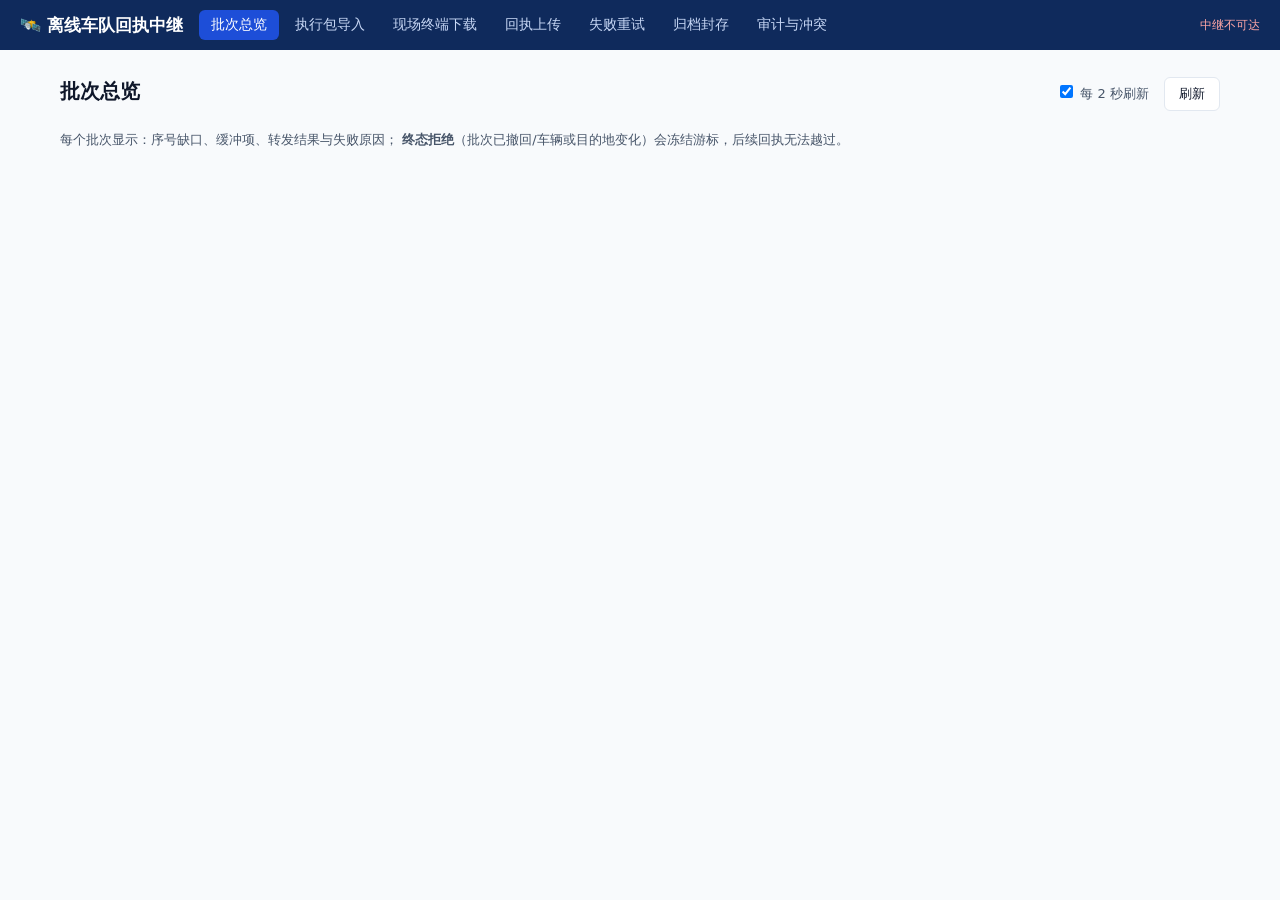
==== workspace/relay/frontend/index.html @ 3c4dcebc "init cccj-151-6" ====
<!DOCTYPE html>
<html lang="zh-CN">
<head>
<meta charset="utf-8">
<meta name="viewport" content="width=device-width, initial-scale=1">
<title>离线车队回执中继</title>
<link rel="stylesheet" href="styles.css">
</head>
<body>
<header class="topbar">
  <div class="brand">🛰️ 离线车队回执中继</div>
  <nav>
    <button data-tab="dashboard" class="active">批次总览</button>
    <button data-tab="import">执行包导入</button>
    <button data-tab="terminal">现场终端下载</button>
    <button data-tab="upload">回执上传</button>
    <button data-tab="retries">失败重试</button>
    <button data-tab="archive">归档封存</button>
    <button data-tab="audit">审计与冲突</button>
    <button data-tab="stub" class="hidden">桩适配器</button>
  </nav>
  <div class="health" id="health">连接中…</div>
</header>

<main>
  <!-- ============ 批次总览 ============ -->
  <section id="tab-dashboard" class="tab active">
    <div class="row between">
      <h2>批次总览</h2>
      <div>
        <label class="chk"><input type="checkbox" id="autoRefresh" checked> 每 2 秒刷新</label>
        <button id="refreshBtn">刷新</button>
      </div>
    </div>
    <p class="hint">每个批次显示：序号缺口、缓冲项、转发结果与失败原因；
      <b>终态拒绝</b>（批次已撤回/车辆或目的地变化）会冻结游标，后续回执无法越过。</p>
    <div id="batchCards" class="cards"></div>
    <div id="batchDetail" class="detail-panel hidden"></div>
  </section>

  <!-- ============ 执行包导入 ============ -->
  <section id="tab-import" class="tab">
    <h2>执行包导入（不可变存档）</h2>
    <p class="hint">完全相同的包再次导入返回原结果（幂等）；同 <code>batch_ref</code>
      内容不同将被拒绝并记冲突，原包永不覆盖。</p>
    <div class="grid2">
      <div>
        <h3>粘贴执行包 JSON</h3>
        <textarea id="pkgJson" rows="20" placeholder='{"batch_ref":"B-001","batch_summary":"...","seq_base":1,"items":[...]}'></textarea>
        <div class="row gap">
          <button id="importBtn" class="primary">导入执行包</button>
          <button id="loadSampleBtn">填入示例包</button>
        </div>
      </div>
      <div>
        <h3>导入结果</h3>
        <pre id="importResult" class="result">尚未导入</pre>
      </div>
    </div>
  </section>

  <!-- ============ 现场终端 ============ -->
  <section id="tab-terminal" class="tab">
    <h2>现场终端下载</h2>
    <p class="hint">离线现场从这里下载不可变批次包；下载内容带内容哈希，重复下载字节一致。</p>
    <table class="tbl">
      <thead><tr><th>批次</th><th>摘要</th><th>内容哈希</th><th>已转发回执</th><th>导入时间</th><th>操作</th></tr></thead>
      <tbody id="terminalRows"></tbody>
    </table>
    <pre id="terminalPkg" class="result hidden"></pre>
  </section>

  <!-- ============ 回执上传 ============ -->
  <section id="tab-upload" class="tab">
    <h2>批量回执上传</h2>
    <p class="hint">回执类型：<code>departed 已离场</code>、
      <code>failed_to_depart 未能出发</code>、<code>arrived 到达确认</code>。
      乱序可传（缺口会缓冲）；完全相同的重传返回原结果；同序号或同回执编号但内容不同将被拒绝。</p>
    <div class="grid2">
      <div>
        <h3>上传内容</h3>
        <textarea id="rcptJson" rows="18"
          placeholder='{"batch_ref":"B-001","batch_summary":"...","receipts":[{"seq":1,"receipt_no":"R-0001","type":"departed","batch_summary":"...","at":"2026-10-02T08:00:00Z"}]}'></textarea>
        <div class="row gap">
          <button id="uploadBtn" class="primary">上传</button>
          <button id="outOfOrderSampleBtn">填入乱序示例(1,3)</button>
        </div>
      </div>
      <div>
        <h3>上传结果</h3>
        <pre id="uploadResult" class="result">尚未上传</pre>
      </div>
    </div>
  </section>

  <!-- ============ 失败重试 ============ -->
  <section id="tab-retries" class="tab">
    <h2>待转发队列与失败重试</h2>
    <p class="hint">回调超时/网络错误会指数退避自动重试，可在此立即重试；
      终态拒绝默认不可越过，只有主系统确认已解除（批次恢复/车辆或目的地改回）后才能人工确认重投。</p>
    <div class="row gap"><button id="queueRefresh">刷新队列</button></div>
    <table class="tbl">
      <thead><tr><th>批次</th><th>序号</th><th>回执号</th><th>类型</th><th>状态</th>
        <th>尝试</th><th>失败原因 / 结果</th><th>下次重试</th><th>操作</th></tr></thead>
      <tbody id="queueRows"></tbody>
    </table>
  </section>

  <!-- ============ 归档封存 ============ -->
  <section id="tab-archive" class="tab">
    <h2>磁盘空间回收：批次封存与只读归档</h2>
    <p class="hint">只允许封存<b>无缺口、无待重试/阻塞项且全部回执已结束</b>的批次。
      封存时生成内容清单与校验摘要，热库明细迁入只读归档；同一批次重复封存返回第一次结果；
      进行中的批次或校验失败会被拒绝；归档记录永不再次进入转发队列，原审计时间线随归档保留。</p>
    <div class="row between">
      <h3 style="margin:0">热库占用预估</h3>
      <button id="storageRefresh">刷新</button>
    </div>
    <div id="storageTotals" class="metrics" style="margin:10px 0"></div>
    <table class="tbl">
      <thead><tr><th>批次</th><th>回执明细</th><th>审计行</th><th>热库占用</th>
        <th>封存资格</th><th>操作</th></tr></thead>
      <tbody id="storageRows"></tbody>
    </table>
    <h3>只读归档</h3>
    <table class="tbl">
      <thead><tr><th>批次</th><th>校验摘要</th><th>回执</th><th>审计行</th>
        <th>回收空间</th><th>封存时间</th><th>操作</th></tr></thead>
      <tbody id="archiveRows"></tbody>
    </table>
    <div id="archiveDetail" class="detail-panel hidden"></div>
  </section>

  <!-- ============ 审计 ============ -->
  <section id="tab-audit" class="tab">
    <h2>审计流与冲突记录</h2>
    <div class="row gap">
      <button id="auditRefresh">刷新</button>
      <a class="btnlike" href="/relay/api/audit" target="_blank">GET /api/audit</a>
      <a class="btnlike" href="/relay/api/conflicts" target="_blank">GET /api/conflicts</a>
    </div>
    <h3>审计事件</h3>
    <table class="tbl">
      <thead><tr><th>时间</th><th>事件</th><th>批次</th><th>序号</th><th>回执号</th><th>操作者</th><th>细节</th></tr></thead>
      <tbody id="auditRows"></tbody>
    </table>
    <h3>被拒冲突（不推进游标）</h3>
    <table class="tbl">
      <thead><tr><th>时间</th><th>原因</th><th>批次</th><th>序号</th><th>回执号</th><th>详情</th></tr></thead>
      <tbody id="conflictRows"></tbody>
    </table>
  </section>

  <!-- ============ 桩适配器控制台（演示） ============ -->
  <section id="tab-stub" class="tab">
    <h2>桩回调适配器控制台（离线演示）</h2>
    <p class="hint">仅当适配器为 <code>stub</code> 时可用。规则键：
      <code>B-001:3</code> / <code>B-001:*</code> / <code>*</code>；
      值：<code>ack</code>、<code>timeout</code>、<code>http_503</code>、
      <code>batch_withdrawn</code>、<code>vehicle_changed</code>、
      <code>destination_changed</code>、<code>fail_then_ok</code>。</p>
    <div id="stubPanel"></div>
  </section>
</main>

<div id="toast" class="toast hidden"></div>
<script src="app.js"></script>
</body>
</html>
---- workspace/relay/frontend/styles.css ----
:root {
  --blue: #1d4ed8;
  --blue-bg: #eff6ff;
  --red: #b91c1c;
  --red-bg: #fef2f2;
  --amber: #b45309;
  --amber-bg: #fffbeb;
  --green: #15803d;
  --green-bg: #f0fdf4;
  --gray: #475569;
  --gray-bg: #f8fafc;
  --border: #e2e8f0;
}
* { box-sizing: border-box; }
body {
  margin: 0;
  font-family: "PingFang SC", "Microsoft YaHei", system-ui, sans-serif;
  color: #0f172a;
  background: var(--gray-bg);
}
.topbar {
  display: flex; align-items: center; gap: 16px;
  padding: 10px 20px; background: #0f2a5c; color: #fff;
  position: sticky; top: 0; z-index: 10;
  flex-wrap: wrap;
}
.brand { font-weight: 700; font-size: 17px; white-space: nowrap; }
.topbar nav { display: flex; gap: 4px; flex-wrap: wrap; }
.topbar nav button {
  background: transparent; color: #c7d7f5; border: none;
  padding: 6px 12px; border-radius: 6px; cursor: pointer; font-size: 14px;
}
.topbar nav button:hover { background: rgba(255, 255, 255, .12); color: #fff; }
.topbar nav button.active { background: var(--blue); color: #fff; }
.health { margin-left: auto; font-size: 12px; color: #93c5fd; white-space: nowrap; }
.health.bad { color: #fca5a5; }
main { max-width: 1200px; margin: 0 auto; padding: 20px; }
.tab { display: none; }
.tab.active { display: block; }
h2 { margin: 8px 0 12px; font-size: 20px; }
h3 { margin: 16px 0 8px; font-size: 15px; }
.hint { color: var(--gray); font-size: 13px; line-height: 1.6; }
.row { display: flex; align-items: center; }
.row.between { justify-content: space-between; flex-wrap: wrap; gap: 8px; }
.row.gap { gap: 8px; margin: 8px 0; }
.hidden { display: none !important; }
.chk { font-size: 13px; color: var(--gray); margin-right: 10px; }

button, .btnlike {
  border: 1px solid var(--border); background: #fff; color: #0f172a;
  padding: 7px 14px; border-radius: 6px; cursor: pointer; font-size: 13px;
  text-decoration: none; display: inline-block;
}
button:hover, .btnlike:hover { border-color: #94a3b8; }
button.primary { background: var(--blue); color: #fff; border-color: var(--blue); }
button.danger { background: var(--red); color: #fff; border-color: var(--red); }
button.warn { background: var(--amber); color: #fff; border-color: var(--amber); }
button:disabled { opacity: .5; cursor: not-allowed; }

textarea {
  width: 100%; font-family: ui-monospace, Menlo, Consolas, monospace;
  font-size: 12.5px; border: 1px solid var(--border); border-radius: 8px;
  padding: 10px; background: #fff; resize: vertical;
}
pre.result {
  background: #0b1220; color: #d7e4ff; padding: 12px; border-radius: 8px;
  font-size: 12px; min-height: 120px; max-height: 520px; overflow: auto;
  white-space: pre-wrap; word-break: break-word;
}
.grid2 { display: grid; grid-template-columns: 1fr 1fr; gap: 18px; }
@media (max-width: 900px) { .grid2 { grid-template-columns: 1fr; } }

/* 卡片 */
.cards { display: grid; grid-template-columns: repeat(auto-fill, minmax(360px, 1fr)); gap: 14px; }
.card {
  background: #fff; border: 1px solid var(--border); border-radius: 10px;
  padding: 14px 16px; cursor: pointer; transition: box-shadow .15s;
}
.card:hover { box-shadow: 0 2px 12px rgba(15, 42, 92, .12); }
.card h4 { margin: 0 0 6px; font-size: 15px; }
.card .sub { color: var(--gray); font-size: 12px; margin-bottom: 8px; word-break: break-all; }
.badge {
  display: inline-block; padding: 2px 9px; border-radius: 999px;
  font-size: 12px; font-weight: 600; margin: 2px 4px 2px 0;
}
.badge.forwarded, .badge.all_forwarded { background: var(--green-bg); color: var(--green); }
.badge.queued { background: var(--blue-bg); color: var(--blue); }
.badge.buffered, .badge.collecting { background: var(--amber-bg); color: var(--amber); }
.badge.dispatching, .badge.retry_wait, .badge.forwarding { background: #f5f3ff; color: #6d28d9; }
.badge.rejected_terminal, .badge.blocked_terminal { background: var(--red-bg); color: var(--red); }
.badge.idle { background: #f1f5f9; color: var(--gray); }
.badge.archived { background: #e2e8f0; color: var(--gray); }
.metrics { display: flex; flex-wrap: wrap; gap: 6px; margin-top: 8px; font-size: 12px; }
.metric { background: var(--gray-bg); border-radius: 6px; padding: 3px 8px; }
.metric b { font-size: 13px; }
.gapline { color: var(--red); font-size: 12.5px; margin-top: 6px; }

.detail-panel {
  margin-top: 18px; background: #fff; border: 1px solid var(--border);
  border-radius: 10px; padding: 16px;
}
.tbl { width: 100%; border-collapse: collapse; background: #fff; border-radius: 10px; overflow: hidden;
  border: 1px solid var(--border); font-size: 13px; margin: 8px 0 18px; }
.tbl th, .tbl td { text-align: left; padding: 8px 10px; border-bottom: 1px solid var(--border);
  vertical-align: top; }
.tbl th { background: var(--gray-bg); font-weight: 600; color: #334155; }
.tbl tr:last-child td { border-bottom: none; }
.tbl code { font-size: 12px; }
.mono { font-family: ui-monospace, Menlo, monospace; font-size: 12px; }
.err-text { color: var(--red); }
.ok-text { color: var(--green); }
.muted { color: var(--gray); }
.toast {
  position: fixed; bottom: 24px; left: 50%; transform: translateX(-50%);
  background: #0f2a5c; color: #fff; padding: 10px 18px; border-radius: 8px;
  font-size: 14px; z-index: 50; max-width: 80vw;
}
.toast.err { background: var(--red); }
.toast.ok { background: var(--green); }
code {
  background: #eef2f7; padding: 1px 5px; border-radius: 4px;
  font-family: ui-monospace, Menlo, monospace; font-size: 12px;
}
.blocker-box {
  border: 1px solid #fecaca; background: var(--red-bg); color: var(--red);
  border-radius: 8px; padding: 10px 12px; margin: 10px 0; font-size: 13px;
}
.archive-notice {
  border: 1px solid var(--border); background: var(--gray-bg); color: var(--gray);
  border-radius: 8px; padding: 10px 12px; margin: 10px 0; font-size: 13px;
}
.ok-box {
  border: 1px solid #bbf7d0; background: var(--green-bg); color: var(--green);
  border-radius: 8px; padding: 10px 12px; margin: 10px 0; font-size: 13px;
}
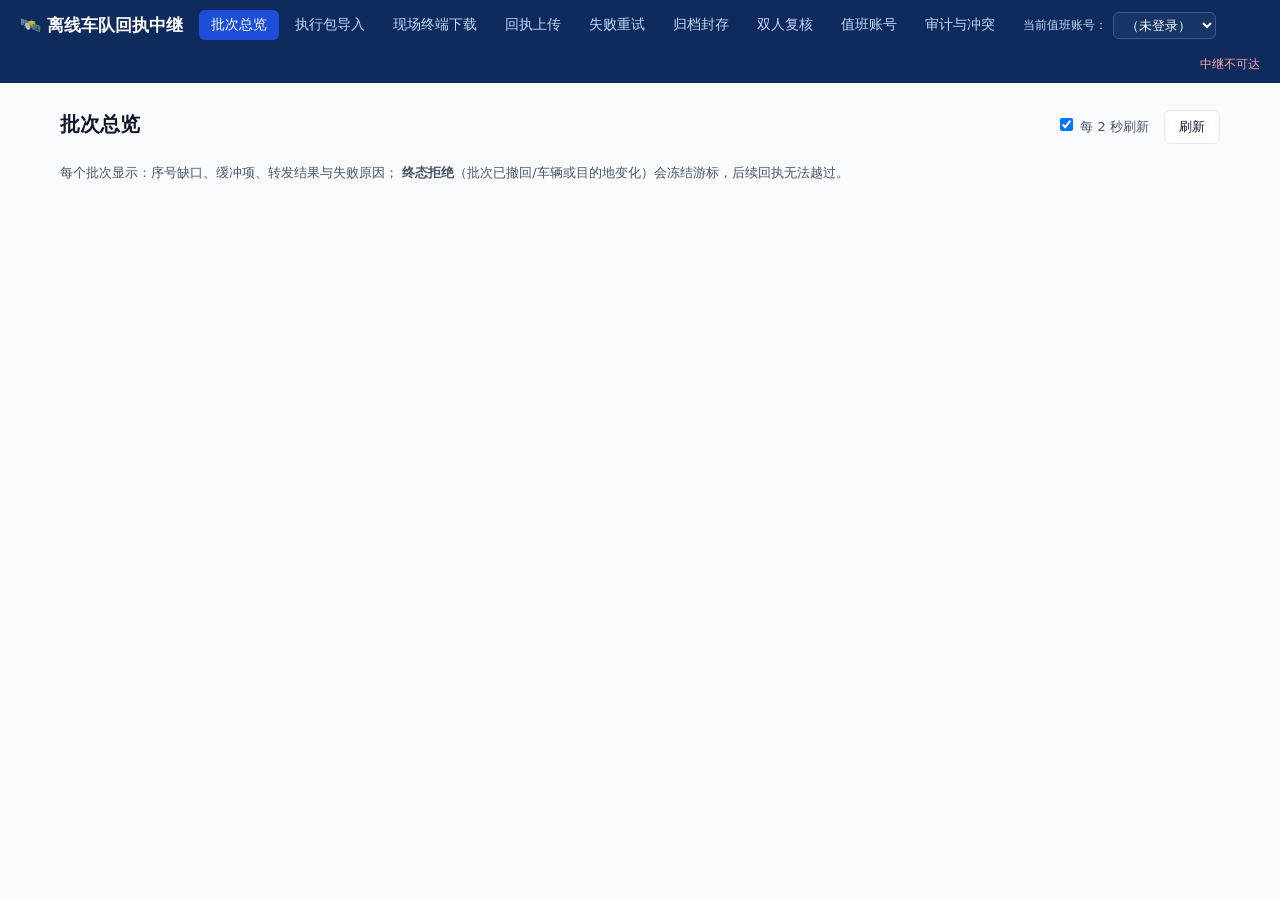
==== commit d74c3010: "pairwise cccj-151-6 run B" ====
--- a/workspace/relay/frontend/index.html
+++ b/workspace/relay/frontend/index.html
@@ -16,9 +16,15 @@
     <button data-tab="upload">回执上传</button>
     <button data-tab="retries">失败重试</button>
     <button data-tab="archive">归档封存</button>
+    <button data-tab="approvals">双人复核 <span id="todoBadge" class="todo-badge hidden">0</span></button>
+    <button data-tab="accounts">值班账号</button>
     <button data-tab="audit">审计与冲突</button>
     <button data-tab="stub" class="hidden">桩适配器</button>
   </nav>
+  <div class="identity">
+    <label>当前值班账号：</label>
+    <select id="userSelect"><option value="">（未登录）</option></select>
+  </div>
   <div class="health" id="health">连接中…</div>
 </header>
 
@@ -151,6 +157,85 @@
     </table>
   </section>
 
+  <!-- ============ 双人复核 ============ -->
+  <section id="tab-approvals" class="tab">
+    <h2>岗位权限与双人复核</h2>
+    <p class="hint">敏感指令（<b>执行包导入 / 失败重试 / 终态解除重投 / 批次封存</b>）
+      先形成带<b>资源版本</b>与<b>请求指纹</b>的待批事项，只能由<b>另一个</b>具备相应
+      岗位权限的账号在权限仍有效、目标状态未变化时批准；申请人不能自批。
+      账号停用、角色调整、资源变化或超时会使未决事项立即失效（已生效动作不回滚）。</p>
+
+    <h3>① 发起敏感指令申请</h3>
+    <div class="grid2">
+      <div>
+        <div class="row gap">
+          <select id="apAction">
+            <option value="package_import">执行包导入（需调度）</option>
+            <option value="manual_retry">失败重试（需调度）</option>
+            <option value="ack_terminal">终态解除重投（需调度）</option>
+            <option value="batch_seal">批次封存（需归档审查）</option>
+          </select>
+          <input id="apBatch" placeholder="batch_ref（批次号）" style="flex:1">
+          <input id="apSeq" placeholder="seq（重试/终态解除需要）" style="width:180px">
+        </div>
+        <textarea id="apPkgJson" rows="12"
+          placeholder='执行包导入时在此粘贴包 JSON：{"batch_ref":"...","batch_summary":"...","items":[...]}'></textarea>
+        <div class="row gap">
+          <input id="apNote" placeholder="申请备注（可选）" style="flex:1">
+          <button id="apSubmit" class="primary">提交申请（待另一账号复核）</button>
+        </div>
+      </div>
+      <div>
+        <h3>申请结果</h3>
+        <pre id="apResult" class="result">尚未申请</pre>
+      </div>
+    </div>
+
+    <div class="row between">
+      <h3>② 本人待办</h3>
+      <button id="apRefresh">刷新</button>
+    </div>
+    <div id="todoMine"></div>
+    <div id="todoReview"></div>
+
+    <h3>③ 已失效事项</h3>
+    <div id="invalidList"></div>
+
+    <h3>④ 完整决策记录（申请/批准/拒绝/失效/执行）</h3>
+    <table class="tbl">
+      <thead><tr><th>时间</th><th>事项</th><th>动作</th><th>决策</th><th>操作者</th><th>细节</th></tr></thead>
+      <tbody id="decisionRows"></tbody>
+    </table>
+
+    <h3>全部事项</h3>
+    <div id="approvalAll"></div>
+    <div id="approvalDetail" class="detail-panel hidden"></div>
+  </section>
+
+  <!-- ============ 值班账号 ============ -->
+  <section id="tab-accounts" class="tab">
+    <h2>值班账号与岗位权限</h2>
+    <p class="hint">三类权限：<span class="badge queued">观察 observe</span>
+      <span class="badge dispatching">调度 dispatch</span>
+      <span class="badge retry_wait">归档审查 archive_review</span>。
+      停用账号或收缩角色会使其名下未决事项<b>立即失效</b>。</p>
+    <div class="row between"><h3>账号列表</h3><button id="accRefresh">刷新</button></div>
+    <table class="tbl">
+      <thead><tr><th>账号</th><th>姓名</th><th>权限</th><th>状态</th><th>操作</th></tr></thead>
+      <tbody id="accountRows"></tbody>
+    </table>
+    <h3>新建 / 调整账号</h3>
+    <div class="row gap">
+      <input id="accUser" placeholder="账号 username" style="width:160px">
+      <input id="accName" placeholder="显示名" style="width:180px">
+      <label class="chk"><input type="checkbox" id="roleObserve" checked> 观察</label>
+      <label class="chk"><input type="checkbox" id="roleDispatch"> 调度</label>
+      <label class="chk"><input type="checkbox" id="roleArchive"> 归档审查</label>
+      <label class="chk"><input type="checkbox" id="accActive" checked> 启用</label>
+      <button id="accSave" class="primary">保存</button>
+    </div>
+  </section>
+
   <!-- ============ 桩适配器控制台（演示） ============ -->
   <section id="tab-stub" class="tab">
     <h2>桩回调适配器控制台（离线演示）</h2>
--- a/workspace/relay/frontend/styles.css
+++ b/workspace/relay/frontend/styles.css
@@ -34,6 +34,20 @@
 .topbar nav button.active { background: var(--blue); color: #fff; }
 .health { margin-left: auto; font-size: 12px; color: #93c5fd; white-space: nowrap; }
 .health.bad { color: #fca5a5; }
+.identity { display: flex; align-items: center; gap: 6px; font-size: 12px; color: #c7d7f5; }
+.identity select {
+  padding: 4px 8px; border-radius: 6px; border: 1px solid #3b5998;
+  background: #163466; color: #fff; font-size: 13px; max-width: 180px;
+}
+.todo-badge {
+  display: inline-block; min-width: 18px; padding: 0 5px; border-radius: 9px;
+  background: #dc2626; color: #fff; font-size: 11px; font-weight: 700;
+  text-align: center; line-height: 16px; margin-left: 2px;
+}
+.ap-card.status-pending { border-left: 4px solid var(--blue); }
+.ap-card.status-executed { border-left: 4px solid var(--green); }
+.ap-card.status-invalid, .ap-card.status-execute_failed,
+.ap-card.status-rejected { border-left: 4px solid var(--red); opacity: .92; }
 main { max-width: 1200px; margin: 0 auto; padding: 20px; }
 .tab { display: none; }
 .tab.active { display: block; }
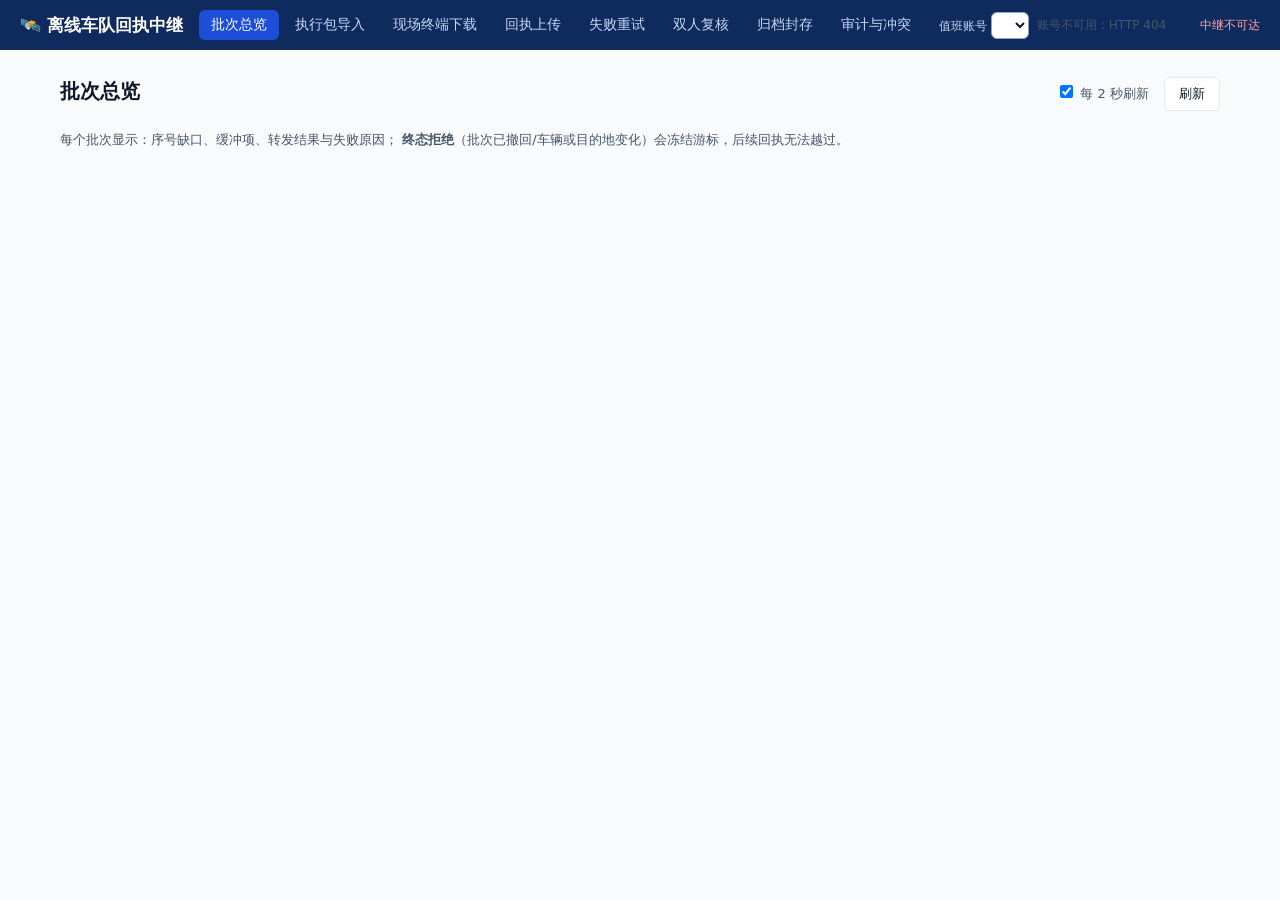
==== commit 3f11901f: "pairwise cccj-151-6 run A" ====
--- a/workspace/relay/frontend/index.html
+++ b/workspace/relay/frontend/index.html
@@ -15,15 +15,16 @@
     <button data-tab="terminal">现场终端下载</button>
     <button data-tab="upload">回执上传</button>
     <button data-tab="retries">失败重试</button>
+    <button data-tab="approvals">双人复核 <span id="todoBadge" class="nav-badge hidden">0</span></button>
     <button data-tab="archive">归档封存</button>
-    <button data-tab="approvals">双人复核 <span id="todoBadge" class="todo-badge hidden">0</span></button>
-    <button data-tab="accounts">值班账号</button>
     <button data-tab="audit">审计与冲突</button>
     <button data-tab="stub" class="hidden">桩适配器</button>
   </nav>
-  <div class="identity">
-    <label>当前值班账号：</label>
-    <select id="userSelect"><option value="">（未登录）</option></select>
+  <div class="authbar">
+    <label>值班账号
+      <select id="actorSelect"></select>
+    </label>
+    <span id="actorRoles" class="muted"></span>
   </div>
   <div class="health" id="health">连接中…</div>
 </header>
@@ -54,7 +55,7 @@
         <h3>粘贴执行包 JSON</h3>
         <textarea id="pkgJson" rows="20" placeholder='{"batch_ref":"B-001","batch_summary":"...","seq_base":1,"items":[...]}'></textarea>
         <div class="row gap">
-          <button id="importBtn" class="primary">导入执行包</button>
+          <button id="importBtn" class="primary" data-need-role="dispatch">导入执行包</button>
           <button id="loadSampleBtn">填入示例包</button>
         </div>
       </div>
@@ -109,6 +110,30 @@
       <thead><tr><th>批次</th><th>序号</th><th>回执号</th><th>类型</th><th>状态</th>
         <th>尝试</th><th>失败原因 / 结果</th><th>下次重试</th><th>操作</th></tr></thead>
       <tbody id="queueRows"></tbody>
+    </table>
+  </section>
+
+  <!-- ============ 双人复核 ============ -->
+  <section id="tab-approvals" class="tab">
+    <h2>值班岗位权限与双人复核</h2>
+    <p class="hint">执行包导入、失败重试、终态确认重投、批次封存均先生成带<b>资源版本</b>与
+      <b>请求指纹</b>的待批事项。批准时必须由不同账号、具备对应岗位且资源状态未变化；
+      账号停用/调岗/资源变化/超时会立即失效，已生效动作不回滚。</p>
+    <div id="accountPanel"></div>
+    <div class="row between">
+      <h3>本人待办（待我复核）</h3>
+      <button id="approvalRefresh">刷新</button>
+    </div>
+    <div id="approvalTodo" class="approval-list"></div>
+    <h3>我发起的事项</h3>
+    <div id="approvalMine" class="approval-list"></div>
+    <h3>已失效 / 已拒绝 / 执行失败</h3>
+    <div id="approvalInvalid" class="approval-list"></div>
+    <h3>完整决策记录</h3>
+    <table class="tbl">
+      <thead><tr><th>时间</th><th>事项</th><th>动作</th><th>申请人</th><th>批准人</th>
+        <th>决策</th><th>结果</th><th>细节</th></tr></thead>
+      <tbody id="decisionRows"></tbody>
     </table>
   </section>
 
@@ -157,85 +182,6 @@
     </table>
   </section>
 
-  <!-- ============ 双人复核 ============ -->
-  <section id="tab-approvals" class="tab">
-    <h2>岗位权限与双人复核</h2>
-    <p class="hint">敏感指令（<b>执行包导入 / 失败重试 / 终态解除重投 / 批次封存</b>）
-      先形成带<b>资源版本</b>与<b>请求指纹</b>的待批事项，只能由<b>另一个</b>具备相应
-      岗位权限的账号在权限仍有效、目标状态未变化时批准；申请人不能自批。
-      账号停用、角色调整、资源变化或超时会使未决事项立即失效（已生效动作不回滚）。</p>
-
-    <h3>① 发起敏感指令申请</h3>
-    <div class="grid2">
-      <div>
-        <div class="row gap">
-          <select id="apAction">
-            <option value="package_import">执行包导入（需调度）</option>
-            <option value="manual_retry">失败重试（需调度）</option>
-            <option value="ack_terminal">终态解除重投（需调度）</option>
-            <option value="batch_seal">批次封存（需归档审查）</option>
-          </select>
-          <input id="apBatch" placeholder="batch_ref（批次号）" style="flex:1">
-          <input id="apSeq" placeholder="seq（重试/终态解除需要）" style="width:180px">
-        </div>
-        <textarea id="apPkgJson" rows="12"
-          placeholder='执行包导入时在此粘贴包 JSON：{"batch_ref":"...","batch_summary":"...","items":[...]}'></textarea>
-        <div class="row gap">
-          <input id="apNote" placeholder="申请备注（可选）" style="flex:1">
-          <button id="apSubmit" class="primary">提交申请（待另一账号复核）</button>
-        </div>
-      </div>
-      <div>
-        <h3>申请结果</h3>
-        <pre id="apResult" class="result">尚未申请</pre>
-      </div>
-    </div>
-
-    <div class="row between">
-      <h3>② 本人待办</h3>
-      <button id="apRefresh">刷新</button>
-    </div>
-    <div id="todoMine"></div>
-    <div id="todoReview"></div>
-
-    <h3>③ 已失效事项</h3>
-    <div id="invalidList"></div>
-
-    <h3>④ 完整决策记录（申请/批准/拒绝/失效/执行）</h3>
-    <table class="tbl">
-      <thead><tr><th>时间</th><th>事项</th><th>动作</th><th>决策</th><th>操作者</th><th>细节</th></tr></thead>
-      <tbody id="decisionRows"></tbody>
-    </table>
-
-    <h3>全部事项</h3>
-    <div id="approvalAll"></div>
-    <div id="approvalDetail" class="detail-panel hidden"></div>
-  </section>
-
-  <!-- ============ 值班账号 ============ -->
-  <section id="tab-accounts" class="tab">
-    <h2>值班账号与岗位权限</h2>
-    <p class="hint">三类权限：<span class="badge queued">观察 observe</span>
-      <span class="badge dispatching">调度 dispatch</span>
-      <span class="badge retry_wait">归档审查 archive_review</span>。
-      停用账号或收缩角色会使其名下未决事项<b>立即失效</b>。</p>
-    <div class="row between"><h3>账号列表</h3><button id="accRefresh">刷新</button></div>
-    <table class="tbl">
-      <thead><tr><th>账号</th><th>姓名</th><th>权限</th><th>状态</th><th>操作</th></tr></thead>
-      <tbody id="accountRows"></tbody>
-    </table>
-    <h3>新建 / 调整账号</h3>
-    <div class="row gap">
-      <input id="accUser" placeholder="账号 username" style="width:160px">
-      <input id="accName" placeholder="显示名" style="width:180px">
-      <label class="chk"><input type="checkbox" id="roleObserve" checked> 观察</label>
-      <label class="chk"><input type="checkbox" id="roleDispatch"> 调度</label>
-      <label class="chk"><input type="checkbox" id="roleArchive"> 归档审查</label>
-      <label class="chk"><input type="checkbox" id="accActive" checked> 启用</label>
-      <button id="accSave" class="primary">保存</button>
-    </div>
-  </section>
-
   <!-- ============ 桩适配器控制台（演示） ============ -->
   <section id="tab-stub" class="tab">
     <h2>桩回调适配器控制台（离线演示）</h2>
--- a/workspace/relay/frontend/styles.css
+++ b/workspace/relay/frontend/styles.css
@@ -32,22 +32,20 @@
 }
 .topbar nav button:hover { background: rgba(255, 255, 255, .12); color: #fff; }
 .topbar nav button.active { background: var(--blue); color: #fff; }
+.nav-badge {
+  display: inline-block; min-width: 18px; padding: 0 5px; margin-left: 3px;
+  border-radius: 999px; background: #ef4444; color: #fff; font-size: 11px;
+}
+.authbar {
+  display: flex; align-items: center; gap: 8px; color: #c7d7f5;
+  font-size: 12px;
+}
+.authbar select {
+  color: #0f172a; border: 1px solid #93a5c4; border-radius: 6px;
+  padding: 4px 8px; background: #fff;
+}
 .health { margin-left: auto; font-size: 12px; color: #93c5fd; white-space: nowrap; }
 .health.bad { color: #fca5a5; }
-.identity { display: flex; align-items: center; gap: 6px; font-size: 12px; color: #c7d7f5; }
-.identity select {
-  padding: 4px 8px; border-radius: 6px; border: 1px solid #3b5998;
-  background: #163466; color: #fff; font-size: 13px; max-width: 180px;
-}
-.todo-badge {
-  display: inline-block; min-width: 18px; padding: 0 5px; border-radius: 9px;
-  background: #dc2626; color: #fff; font-size: 11px; font-weight: 700;
-  text-align: center; line-height: 16px; margin-left: 2px;
-}
-.ap-card.status-pending { border-left: 4px solid var(--blue); }
-.ap-card.status-executed { border-left: 4px solid var(--green); }
-.ap-card.status-invalid, .ap-card.status-execute_failed,
-.ap-card.status-rejected { border-left: 4px solid var(--red); opacity: .92; }
 main { max-width: 1200px; margin: 0 auto; padding: 20px; }
 .tab { display: none; }
 .tab.active { display: block; }
@@ -78,7 +76,7 @@
 }
 pre.result {
   background: #0b1220; color: #d7e4ff; padding: 12px; border-radius: 8px;
-  font-size: 12px; min-height: 120px; max-height: 520px; overflow: auto;
+  font-size: 12px; min-height: 80px; max-height: 360px; overflow: auto;
   white-space: pre-wrap; word-break: break-word;
 }
 .grid2 { display: grid; grid-template-columns: 1fr 1fr; gap: 18px; }
@@ -147,3 +145,22 @@
   border: 1px solid #bbf7d0; background: var(--green-bg); color: var(--green);
   border-radius: 8px; padding: 10px 12px; margin: 10px 0; font-size: 13px;
 }
+.approval-list { display: grid; gap: 10px; }
+.approval-card {
+  background: #fff; border: 1px solid var(--border); border-left-width: 4px;
+  border-radius: 8px; padding: 12px 14px;
+}
+.approval-card.state-pending { border-left-color: var(--blue); }
+.approval-card.state-executing { border-left-color: #7c3aed; }
+.approval-card.state-approved { border-left-color: var(--green); }
+.approval-card.state-rejected,
+.approval-card.state-invalid,
+.approval-card.state-expired,
+.approval-card.state-failed { border-left-color: var(--red); opacity: .92; }
+.badge.approval-pending { background: var(--blue-bg); color: var(--blue); }
+.badge.approval-executing { background: #f5f3ff; color: #6d28d9; }
+.badge.approval-approved { background: var(--green-bg); color: var(--green); }
+.badge.approval-rejected,
+.badge.approval-invalid,
+.badge.approval-expired,
+.badge.approval-failed { background: var(--red-bg); color: var(--red); }
